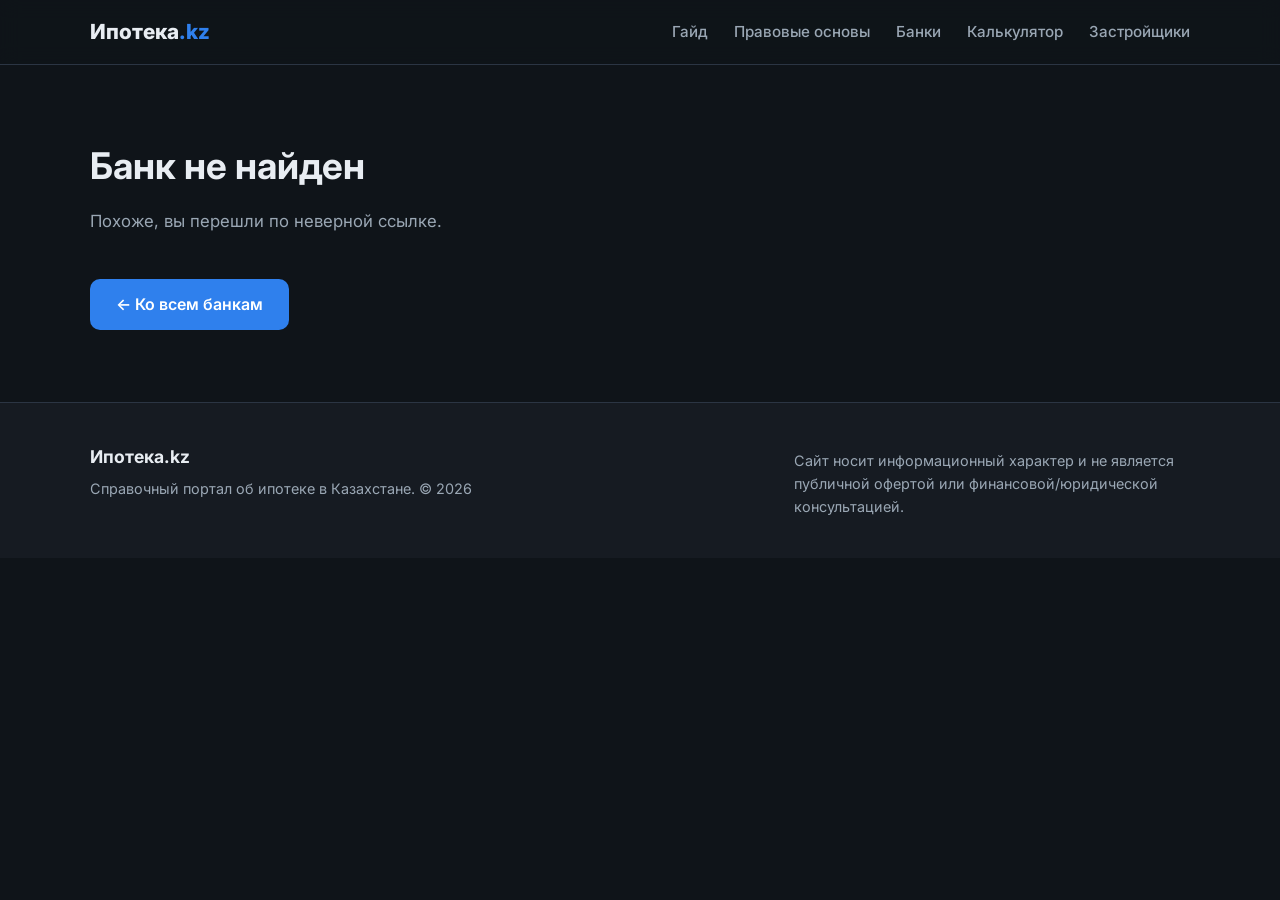
==== bank.html @ e5e79a62 "Страницы банков с программами и переключателем, страхование в калькуляторе, бейджи банков и диаграмм" ====
<!DOCTYPE html>
<html lang="ru">
<head>
  <meta charset="UTF-8" />
  <meta name="viewport" content="width=device-width, initial-scale=1.0" />
  <title>Ипотека банка — Ипотека.kz</title>
  <meta name="description" content="Ипотечные программы банка: условия, кому подходит, калькулятор аннуитетного платежа." />
  <link rel="preconnect" href="https://fonts.googleapis.com" />
  <link rel="preconnect" href="https://fonts.gstatic.com" crossorigin />
  <link href="https://fonts.googleapis.com/css2?family=Inter:wght@400;500;600;700;800&display=swap" rel="stylesheet" />
  <link rel="stylesheet" href="css/styles.css" />
</head>
<body>
  <header class="site-header">
    <div class="container header-inner">
      <a href="index.html" class="logo">Ипотека<span>.kz</span></a>
      <nav class="nav" id="nav">
        <a href="index.html#guide">Гайд</a>
        <a href="index.html#law">Правовые основы</a>
        <a href="index.html#banks">Банки</a>
        <a href="index.html#calculator">Калькулятор</a>
        <a href="index.html#developers">Застройщики</a>
      </nav>
      <button class="nav-toggle" id="navToggle" aria-label="Меню">☰</button>
    </div>
  </header>

  <main id="bankPage">
    <!-- Контент подставляется из bank.js -->
  </main>

  <footer class="site-footer">
    <div class="container footer-inner">
      <div>
        <strong>Ипотека.kz</strong>
        <p>Справочный портал об ипотеке в Казахстане. © 2026</p>
      </div>
      <p class="footer-note">Сайт носит информационный характер и не является публичной офертой или финансовой/юридической консультацией.</p>
    </div>
  </footer>

  <script src="js/data.js"></script>
  <script src="js/calculator.js"></script>
  <script src="js/bank.js"></script>
</body>
</html>
---- css/styles.css ----
:root {
  --bg: #0f1419;
  --bg-alt: #161b22;
  --surface: #1c232d;
  --surface-2: #232c38;
  --border: #2b3543;
  --text: #e8edf2;
  --muted: #9aa7b4;
  --primary: #2f80ed;
  --primary-dark: #1f6fd6;
  --accent: #00c389;
  --radius: 14px;
  --shadow: 0 8px 30px rgba(0, 0, 0, 0.35);
  --maxw: 1140px;
}

* { box-sizing: border-box; }

html { scroll-behavior: smooth; scroll-padding-top: 76px; }

body {
  margin: 0;
  font-family: "Inter", system-ui, -apple-system, Segoe UI, Roboto, sans-serif;
  background: var(--bg);
  color: var(--text);
  line-height: 1.6;
  -webkit-font-smoothing: antialiased;
}

.container { width: 100%; max-width: var(--maxw); margin: 0 auto; padding: 0 20px; }

a { color: var(--primary); text-decoration: none; }
a:hover { text-decoration: underline; }

/* HEADER */
.site-header {
  position: sticky; top: 0; z-index: 50;
  background: rgba(15, 20, 25, 0.85);
  backdrop-filter: blur(10px);
  border-bottom: 1px solid var(--border);
}
.header-inner { display: flex; align-items: center; justify-content: space-between; height: 64px; }
.logo { font-weight: 800; font-size: 1.3rem; color: var(--text); }
.logo span { color: var(--primary); }
.logo:hover { text-decoration: none; }
.nav { display: flex; gap: 26px; }
.nav a { color: var(--muted); font-weight: 500; font-size: 0.95rem; }
.nav a:hover { color: var(--text); text-decoration: none; }
.nav-toggle { display: none; background: none; border: none; color: var(--text); font-size: 1.5rem; cursor: pointer; }

/* HERO */
.hero {
  padding: 90px 0 80px;
  background:
    radial-gradient(900px 400px at 80% -10%, rgba(47, 128, 237, 0.18), transparent),
    radial-gradient(700px 400px at 0% 20%, rgba(0, 195, 137, 0.12), transparent);
}
.hero h1 { font-size: clamp(2rem, 5vw, 3.2rem); font-weight: 800; line-height: 1.1; margin: 0 0 20px; max-width: 14ch; }
.hero-sub { font-size: 1.15rem; color: var(--muted); max-width: 60ch; margin: 0 0 32px; }
.hero-cta { display: flex; gap: 14px; flex-wrap: wrap; }

.btn { display: inline-flex; align-items: center; padding: 13px 26px; border-radius: 10px; font-weight: 600; transition: 0.15s; }
.btn:hover { text-decoration: none; transform: translateY(-1px); }
.btn-primary { background: var(--primary); color: #fff; }
.btn-primary:hover { background: var(--primary-dark); }
.btn-ghost { background: transparent; border: 1px solid var(--border); color: var(--text); }
.btn-ghost:hover { border-color: var(--primary); }

/* SECTIONS */
.section { padding: 72px 0; }
.section-alt { background: var(--bg-alt); }
.section-head { max-width: 720px; margin: 0 0 44px; }
.eyebrow { display: inline-block; color: var(--accent); font-weight: 700; font-size: 0.8rem; letter-spacing: 0.08em; text-transform: uppercase; margin-bottom: 10px; }
.section-head h2 { font-size: clamp(1.6rem, 3.5vw, 2.3rem); margin: 0 0 12px; }
.section-head p { color: var(--muted); font-size: 1.05rem; margin: 0; }

.disclaimer { color: var(--muted); font-size: 0.85rem; margin-top: 28px; padding-left: 14px; border-left: 3px solid var(--border); }

/* STEPS */
.steps { display: grid; grid-template-columns: repeat(3, 1fr); gap: 18px; }
.step-card { background: var(--surface); border: 1px solid var(--border); border-radius: var(--radius); padding: 26px; }
.step-num { width: 38px; height: 38px; border-radius: 10px; background: linear-gradient(135deg, var(--primary), var(--accent)); color: #fff; display: flex; align-items: center; justify-content: center; font-weight: 700; margin-bottom: 16px; }
.step-card h3 { margin: 0 0 8px; font-size: 1.1rem; }
.step-card p { margin: 0; color: var(--muted); font-size: 0.95rem; }

/* LAW */
.law-grid { display: grid; grid-template-columns: repeat(3, 1fr); gap: 18px; }
.law-card { background: var(--surface); border: 1px solid var(--border); border-radius: var(--radius); padding: 24px; }
.law-tag { display: inline-block; background: var(--surface-2); color: var(--accent); font-size: 0.72rem; font-weight: 700; padding: 4px 10px; border-radius: 999px; text-transform: uppercase; letter-spacing: 0.05em; margin-bottom: 14px; }
.law-card h3 { margin: 0 0 10px; font-size: 1.05rem; line-height: 1.35; }
.law-card p { margin: 0; color: var(--muted); font-size: 0.92rem; }

/* BANKS */
.bank-grid { display: grid; grid-template-columns: repeat(4, 1fr); gap: 18px; }
.bank-card { background: var(--surface); border: 1px solid var(--border); border-radius: var(--radius); padding: 22px; display: flex; flex-direction: column; }
.bank-top { display: flex; align-items: center; gap: 12px; margin-bottom: 16px; }
.bank-top h3 { margin: 0; font-size: 1.08rem; }
.bank-avatar { flex-shrink: 0; width: 44px; height: 44px; border-radius: 12px; display: inline-flex; align-items: center; justify-content: center; font-weight: 800; font-size: 1rem; color: #fff; background: color-mix(in srgb, var(--accent) 85%, #000 15%); box-shadow: inset 0 0 0 1px color-mix(in srgb, var(--accent) 60%, transparent); letter-spacing: 0.02em; }
.bank-avatar-lg { width: 60px; height: 60px; border-radius: 16px; font-size: 1.35rem; }
.bank-specs { margin: 0 0 16px; display: grid; gap: 9px; }
.bank-specs > div { display: flex; justify-content: space-between; gap: 12px; font-size: 0.88rem; border-bottom: 1px dashed var(--border); padding-bottom: 8px; }
.bank-specs dt { color: var(--muted); margin: 0; }
.bank-specs dd { margin: 0; text-align: right; font-weight: 600; }
.bank-link { margin-top: auto; font-weight: 600; font-size: 0.9rem; }

/* CALCULATOR */
.calc { display: grid; grid-template-columns: 1fr 1fr; gap: 24px; align-items: start; }
.calc-form { background: var(--surface); border: 1px solid var(--border); border-radius: var(--radius); padding: 28px; display: grid; gap: 22px; }
.field label { display: block; font-weight: 600; margin-bottom: 10px; font-size: 0.95rem; }
.field input[type="number"] {
  width: 100%; padding: 12px 14px; background: var(--bg); border: 1px solid var(--border);
  border-radius: 10px; color: var(--text); font-size: 1rem; font-family: inherit;
}
.field input[type="number"]:focus { outline: none; border-color: var(--primary); }
.field input[type="range"] { width: 100%; accent-color: var(--primary); cursor: pointer; }
.field-hint { color: var(--muted); font-size: 0.85rem; margin-top: 6px; }

.calc-result { background: linear-gradient(160deg, var(--surface-2), var(--surface)); border: 1px solid var(--border); border-radius: var(--radius); padding: 28px; box-shadow: var(--shadow); }
.result-main { text-align: center; padding-bottom: 22px; border-bottom: 1px solid var(--border); margin-bottom: 22px; }
.result-label { display: block; color: var(--muted); font-size: 0.85rem; margin-bottom: 6px; }
.result-value { font-size: clamp(1.8rem, 4vw, 2.6rem); font-weight: 800; color: var(--accent); }
.result-grid { display: grid; grid-template-columns: repeat(3, 1fr); gap: 14px; }
.result-item { text-align: center; }
.result-num { font-weight: 700; font-size: 1.02rem; }
.calc-note { color: var(--muted); font-size: 0.8rem; margin: 20px 0 0; }

/* CALC: checkbox + insurance row */
.checkbox { display: flex; align-items: flex-start; gap: 10px; cursor: pointer; font-size: 0.92rem; color: var(--text); }
.checkbox input { width: 18px; height: 18px; margin-top: 2px; accent-color: var(--primary); cursor: pointer; flex-shrink: 0; }
.result-insurance { display: flex; justify-content: space-between; align-items: center; gap: 12px; margin-top: 18px; padding-top: 16px; border-top: 1px dashed var(--border); }
.result-insurance .result-label { margin: 0; }
.result-insurance .result-num { color: var(--accent); }

/* CALC: payment composition bar */
.calc-bar-wrap { margin-top: 20px; }
.calc-bar-wrap > .result-label { display: block; margin-bottom: 8px; }
.calc-bar { display: flex; height: 14px; border-radius: 7px; overflow: hidden; background: var(--bg); border: 1px solid var(--border); }
.calc-bar .seg { height: 100%; transition: width 0.3s ease; }
.seg-principal { background: var(--primary); }
.seg-interest { background: var(--accent); }
.seg-insurance { background: #f7941d; }
.calc-legend { display: flex; flex-wrap: wrap; gap: 8px 18px; margin-top: 10px; font-size: 0.82rem; color: var(--muted); }
.calc-legend span { display: inline-flex; align-items: center; gap: 7px; }
.dot { width: 11px; height: 11px; border-radius: 3px; display: inline-block; }
.dot-principal { background: var(--primary); }
.dot-interest { background: var(--accent); }
.dot-insurance { background: #f7941d; }

/* BANK CARD AS LINK */
.bank-card-link { text-decoration: none; color: inherit; transition: 0.15s; }
.bank-card-link:hover { text-decoration: none; transform: translateY(-3px); border-color: var(--primary); box-shadow: var(--shadow); }
.bank-about { color: var(--muted); font-size: 0.9rem; margin: 0 0 16px; }
.bank-more { margin-top: auto; font-weight: 600; font-size: 0.9rem; color: var(--primary); }

/* BANK PAGE HERO */
.bank-hero { padding: 48px 0 40px; border-bottom: 1px solid var(--border); background: radial-gradient(700px 300px at 85% -20%, color-mix(in srgb, var(--accent) 22%, transparent), transparent); }
.back-link { display: inline-block; color: var(--muted); font-size: 0.9rem; margin-bottom: 18px; }
.bank-hero-title { display: flex; align-items: center; gap: 16px; margin-bottom: 14px; }
.bank-hero h1 { font-size: clamp(1.8rem, 4vw, 2.6rem); margin: 0; }
.bank-hero-about { color: var(--muted); max-width: 70ch; font-size: 1.05rem; margin: 0 0 20px; }
.bank-hero-meta { display: flex; flex-wrap: wrap; gap: 10px 22px; font-size: 0.9rem; color: var(--muted); }
.bank-hero-meta a { font-weight: 600; }

/* PROGRAM SWITCHER */
.prog-tabs { display: flex; flex-wrap: wrap; gap: 10px; margin-bottom: 28px; }
.prog-tab { padding: 11px 20px; border-radius: 999px; border: 1px solid var(--border); background: var(--surface); color: var(--muted); font-weight: 600; font-size: 0.92rem; cursor: pointer; transition: 0.15s; font-family: inherit; }
.prog-tab:hover { color: var(--text); border-color: var(--primary); }
.prog-tab.active { background: var(--primary); color: #fff; border-color: var(--primary); }

.prog-info { background: var(--surface); border: 1px solid var(--border); border-radius: var(--radius); padding: 28px; }
.prog-head { display: flex; align-items: center; gap: 14px; margin-bottom: 12px; flex-wrap: wrap; }
.prog-head h3 { margin: 0; font-size: 1.4rem; }
.prog-badge { background: var(--surface-2); color: var(--accent); font-size: 0.72rem; font-weight: 700; padding: 5px 12px; border-radius: 999px; text-transform: uppercase; letter-spacing: 0.05em; }
.prog-summary { color: var(--muted); font-size: 1.02rem; margin: 0 0 22px; }
.prog-cols { display: grid; grid-template-columns: 1fr 1fr; gap: 28px; }
.prog-cols h4 { margin: 0 0 12px; font-size: 0.95rem; text-transform: uppercase; letter-spacing: 0.05em; color: var(--muted); }
.prog-suitable ul { margin: 0; padding-left: 0; list-style: none; display: grid; gap: 10px; }
.prog-suitable li { position: relative; padding-left: 26px; font-size: 0.95rem; }
.prog-suitable li::before { content: "✓"; position: absolute; left: 0; color: var(--accent); font-weight: 700; }

/* DEVELOPERS */
.dev-grid { display: grid; grid-template-columns: repeat(3, 1fr); gap: 18px; }
.dev-card { background: var(--surface); border: 1px solid var(--border); border-radius: var(--radius); padding: 26px; display: flex; flex-direction: column; }
.dev-head { display: flex; align-items: baseline; justify-content: space-between; gap: 10px; margin-bottom: 12px; }
.dev-head h3 { margin: 0; font-size: 1.25rem; }
.dev-since { color: var(--accent); font-size: 0.82rem; font-weight: 600; white-space: nowrap; }
.dev-cities { color: var(--muted); font-size: 0.88rem; margin: 0 0 12px; }
.dev-card p { color: var(--muted); font-size: 0.95rem; margin: 0 0 16px; }
.dev-link { margin-top: auto; font-weight: 600; }

/* FOOTER */
.site-footer { background: var(--bg-alt); border-top: 1px solid var(--border); padding: 40px 0; }
.footer-inner { display: flex; justify-content: space-between; gap: 24px; flex-wrap: wrap; }
.site-footer strong { font-size: 1.1rem; }
.site-footer p { color: var(--muted); font-size: 0.9rem; margin: 6px 0 0; }
.footer-note { max-width: 44ch; }

/* RESPONSIVE */
@media (max-width: 980px) {
  .steps, .law-grid, .bank-grid { grid-template-columns: repeat(2, 1fr); }
  .dev-grid { grid-template-columns: 1fr; }
  .calc { grid-template-columns: 1fr; }
  .prog-cols { grid-template-columns: 1fr; gap: 22px; }
}
@media (max-width: 720px) {
  .nav { position: absolute; top: 64px; left: 0; right: 0; flex-direction: column; gap: 0; background: var(--bg-alt); border-bottom: 1px solid var(--border); max-height: 0; overflow: hidden; transition: max-height 0.25s; }
  .nav.open { max-height: 320px; }
  .nav a { padding: 14px 20px; border-top: 1px solid var(--border); }
  .nav-toggle { display: block; }
  .steps, .law-grid, .bank-grid { grid-template-columns: 1fr; }
  .result-grid { grid-template-columns: 1fr; gap: 18px; }
}
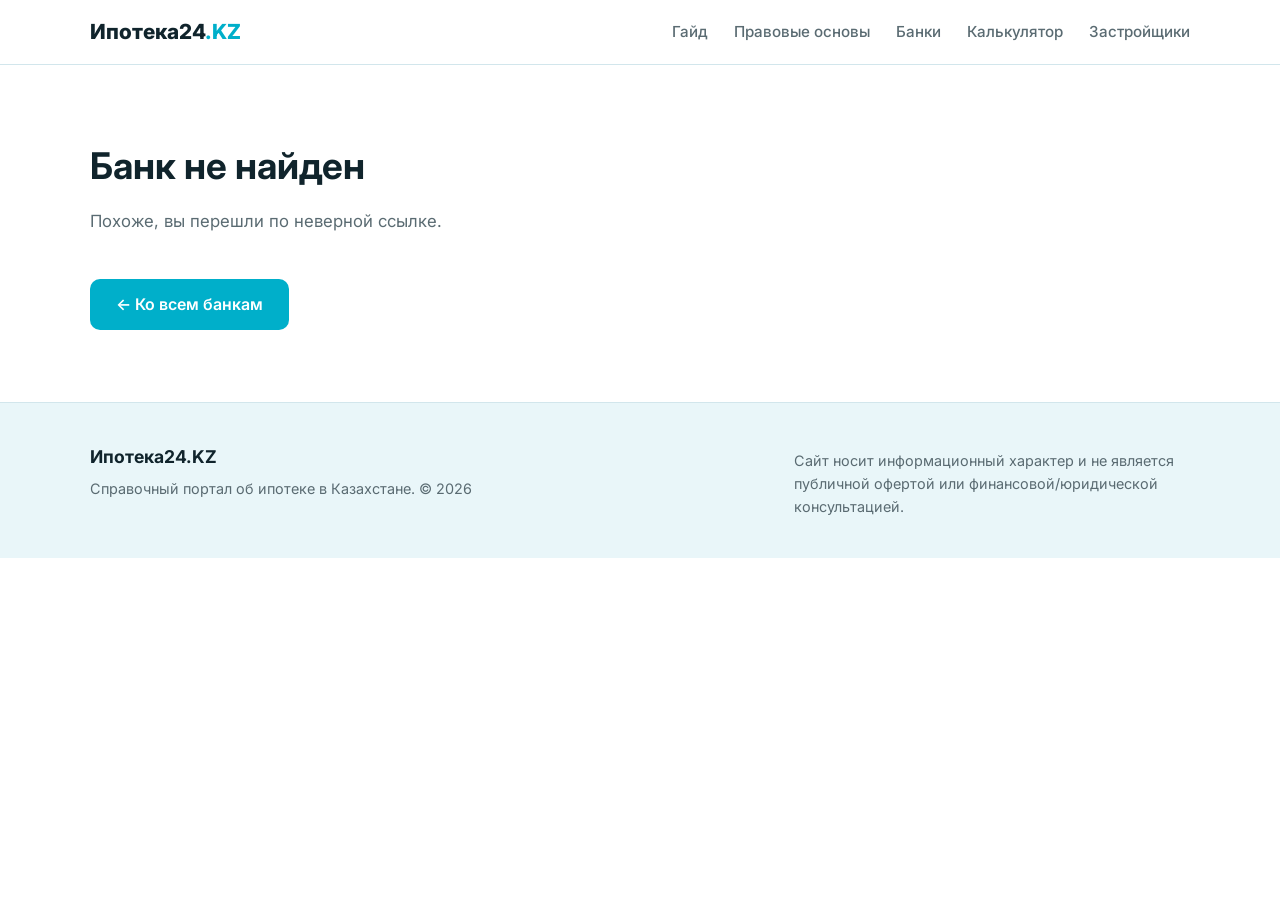
==== commit 257be278: "Логотип Отбасы банка (SVG-арка), переименование в шапке/подвале на Ипотека24.KZ" ====
--- a/bank.html
+++ b/bank.html
@@ -3,7 +3,7 @@
 <head>
   <meta charset="UTF-8" />
   <meta name="viewport" content="width=device-width, initial-scale=1.0" />
-  <title>Ипотека банка — Ипотека.kz</title>
+  <title>Ипотека банка — Ипотека24.KZ</title>
   <meta name="description" content="Ипотечные программы банка: условия, кому подходит, калькулятор аннуитетного платежа." />
   <link rel="preconnect" href="https://fonts.googleapis.com" />
   <link rel="preconnect" href="https://fonts.gstatic.com" crossorigin />
@@ -13,7 +13,7 @@
 <body>
   <header class="site-header">
     <div class="container header-inner">
-      <a href="index.html" class="logo">Ипотека<span>.kz</span></a>
+      <a href="index.html" class="logo">Ипотека24<span>.KZ</span></a>
       <nav class="nav" id="nav">
         <a href="index.html#guide">Гайд</a>
         <a href="index.html#law">Правовые основы</a>
@@ -32,7 +32,7 @@
   <footer class="site-footer">
     <div class="container footer-inner">
       <div>
-        <strong>Ипотека.kz</strong>
+        <strong>Ипотека24.KZ</strong>
         <p>Справочный портал об ипотеке в Казахстане. © 2026</p>
       </div>
       <p class="footer-note">Сайт носит информационный характер и не является публичной офертой или финансовой/юридической консультацией.</p>
--- a/css/styles.css
+++ b/css/styles.css
@@ -1,16 +1,18 @@
 :root {
-  --bg: #0f1419;
-  --bg-alt: #161b22;
-  --surface: #1c232d;
-  --surface-2: #232c38;
-  --border: #2b3543;
-  --text: #e8edf2;
-  --muted: #9aa7b4;
-  --primary: #2f80ed;
-  --primary-dark: #1f6fd6;
-  --accent: #00c389;
+  /* Светлая тема в цветах флага Казахстана: небесно-голубой + золотой */
+  --bg: #ffffff;
+  --bg-alt: #e9f6f9;
+  --surface: #ffffff;
+  --surface-2: #f1f9fb;
+  --border: #d2e6ec;
+  --text: #10242c;
+  --muted: #5a6b72;
+  --primary: #00afca;       /* голубой флага */
+  --primary-dark: #0092aa;
+  --accent: #fec50c;        /* золотой флага — для заливок */
+  --accent-ink: #957200;    /* читаемый золотой — для текста */
   --radius: 14px;
-  --shadow: 0 8px 30px rgba(0, 0, 0, 0.35);
+  --shadow: 0 10px 30px rgba(16, 60, 80, 0.1);
   --maxw: 1140px;
 }
 
@@ -35,7 +37,7 @@
 /* HEADER */
 .site-header {
   position: sticky; top: 0; z-index: 50;
-  background: rgba(15, 20, 25, 0.85);
+  background: rgba(255, 255, 255, 0.88);
   backdrop-filter: blur(10px);
   border-bottom: 1px solid var(--border);
 }
@@ -52,11 +54,12 @@
 .hero {
   padding: 90px 0 80px;
   background:
-    radial-gradient(900px 400px at 80% -10%, rgba(47, 128, 237, 0.18), transparent),
-    radial-gradient(700px 400px at 0% 20%, rgba(0, 195, 137, 0.12), transparent);
+    radial-gradient(900px 420px at 82% -10%, rgba(0, 175, 202, 0.18), transparent),
+    radial-gradient(760px 420px at 0% 25%, rgba(254, 197, 12, 0.16), transparent);
 }
 .hero h1 { font-size: clamp(2rem, 5vw, 3.2rem); font-weight: 800; line-height: 1.1; margin: 0 0 20px; max-width: 14ch; }
-.hero-sub { font-size: 1.15rem; color: var(--muted); max-width: 60ch; margin: 0 0 32px; }
+.hero-sub { font-size: 1.15rem; color: var(--muted); max-width: 62ch; margin: 0 0 18px; }
+.hero-aud { font-size: 0.9rem; font-weight: 600; color: var(--accent-ink); letter-spacing: 0.01em; margin: 0 0 32px; }
 .hero-cta { display: flex; gap: 14px; flex-wrap: wrap; }
 
 .btn { display: inline-flex; align-items: center; padding: 13px 26px; border-radius: 10px; font-weight: 600; transition: 0.15s; }
@@ -70,7 +73,7 @@
 .section { padding: 72px 0; }
 .section-alt { background: var(--bg-alt); }
 .section-head { max-width: 720px; margin: 0 0 44px; }
-.eyebrow { display: inline-block; color: var(--accent); font-weight: 700; font-size: 0.8rem; letter-spacing: 0.08em; text-transform: uppercase; margin-bottom: 10px; }
+.eyebrow { display: inline-block; color: var(--accent-ink); font-weight: 700; font-size: 0.8rem; letter-spacing: 0.08em; text-transform: uppercase; margin-bottom: 10px; }
 .section-head h2 { font-size: clamp(1.6rem, 3.5vw, 2.3rem); margin: 0 0 12px; }
 .section-head p { color: var(--muted); font-size: 1.05rem; margin: 0; }
 
@@ -86,7 +89,7 @@
 /* LAW */
 .law-grid { display: grid; grid-template-columns: repeat(3, 1fr); gap: 18px; }
 .law-card { background: var(--surface); border: 1px solid var(--border); border-radius: var(--radius); padding: 24px; }
-.law-tag { display: inline-block; background: var(--surface-2); color: var(--accent); font-size: 0.72rem; font-weight: 700; padding: 4px 10px; border-radius: 999px; text-transform: uppercase; letter-spacing: 0.05em; margin-bottom: 14px; }
+.law-tag { display: inline-block; background: var(--surface-2); color: var(--accent-ink); font-size: 0.72rem; font-weight: 700; padding: 4px 10px; border-radius: 999px; text-transform: uppercase; letter-spacing: 0.05em; margin-bottom: 14px; }
 .law-card h3 { margin: 0 0 10px; font-size: 1.05rem; line-height: 1.35; }
 .law-card p { margin: 0; color: var(--muted); font-size: 0.92rem; }
 
@@ -95,8 +98,11 @@
 .bank-card { background: var(--surface); border: 1px solid var(--border); border-radius: var(--radius); padding: 22px; display: flex; flex-direction: column; }
 .bank-top { display: flex; align-items: center; gap: 12px; margin-bottom: 16px; }
 .bank-top h3 { margin: 0; font-size: 1.08rem; }
-.bank-avatar { flex-shrink: 0; width: 44px; height: 44px; border-radius: 12px; display: inline-flex; align-items: center; justify-content: center; font-weight: 800; font-size: 1rem; color: #fff; background: color-mix(in srgb, var(--accent) 85%, #000 15%); box-shadow: inset 0 0 0 1px color-mix(in srgb, var(--accent) 60%, transparent); letter-spacing: 0.02em; }
-.bank-avatar-lg { width: 60px; height: 60px; border-radius: 16px; font-size: 1.35rem; }
+.bank-avatar { flex-shrink: 0; width: 48px; height: 48px; border-radius: 12px; display: inline-flex; align-items: center; justify-content: center; background: #fff; box-shadow: inset 0 0 0 1px var(--border); overflow: hidden; }
+.bank-avatar img { width: 100%; height: 100%; object-fit: contain; padding: 7px; }
+.bank-avatar.no-logo { background: color-mix(in srgb, var(--accent) 85%, #000 15%); color: #fff; font-weight: 800; font-size: 1rem; box-shadow: inset 0 0 0 1px color-mix(in srgb, var(--accent) 60%, transparent); letter-spacing: 0.02em; }
+.bank-avatar-lg { width: 64px; height: 64px; border-radius: 16px; }
+.bank-avatar-lg.no-logo { font-size: 1.35rem; }
 .bank-specs { margin: 0 0 16px; display: grid; gap: 9px; }
 .bank-specs > div { display: flex; justify-content: space-between; gap: 12px; font-size: 0.88rem; border-bottom: 1px dashed var(--border); padding-bottom: 8px; }
 .bank-specs dt { color: var(--muted); margin: 0; }
@@ -118,7 +124,7 @@
 .calc-result { background: linear-gradient(160deg, var(--surface-2), var(--surface)); border: 1px solid var(--border); border-radius: var(--radius); padding: 28px; box-shadow: var(--shadow); }
 .result-main { text-align: center; padding-bottom: 22px; border-bottom: 1px solid var(--border); margin-bottom: 22px; }
 .result-label { display: block; color: var(--muted); font-size: 0.85rem; margin-bottom: 6px; }
-.result-value { font-size: clamp(1.8rem, 4vw, 2.6rem); font-weight: 800; color: var(--accent); }
+.result-value { font-size: clamp(1.8rem, 4vw, 2.6rem); font-weight: 800; color: var(--accent-ink); }
 .result-grid { display: grid; grid-template-columns: repeat(3, 1fr); gap: 14px; }
 .result-item { text-align: center; }
 .result-num { font-weight: 700; font-size: 1.02rem; }
@@ -129,7 +135,7 @@
 .checkbox input { width: 18px; height: 18px; margin-top: 2px; accent-color: var(--primary); cursor: pointer; flex-shrink: 0; }
 .result-insurance { display: flex; justify-content: space-between; align-items: center; gap: 12px; margin-top: 18px; padding-top: 16px; border-top: 1px dashed var(--border); }
 .result-insurance .result-label { margin: 0; }
-.result-insurance .result-num { color: var(--accent); }
+.result-insurance .result-num { color: var(--accent-ink); }
 
 /* CALC: payment composition bar */
 .calc-bar-wrap { margin-top: 20px; }
@@ -138,13 +144,13 @@
 .calc-bar .seg { height: 100%; transition: width 0.3s ease; }
 .seg-principal { background: var(--primary); }
 .seg-interest { background: var(--accent); }
-.seg-insurance { background: #f7941d; }
+.seg-insurance { background: #6c5ce7; }
 .calc-legend { display: flex; flex-wrap: wrap; gap: 8px 18px; margin-top: 10px; font-size: 0.82rem; color: var(--muted); }
 .calc-legend span { display: inline-flex; align-items: center; gap: 7px; }
 .dot { width: 11px; height: 11px; border-radius: 3px; display: inline-block; }
 .dot-principal { background: var(--primary); }
 .dot-interest { background: var(--accent); }
-.dot-insurance { background: #f7941d; }
+.dot-insurance { background: #6c5ce7; }
 
 /* BANK CARD AS LINK */
 .bank-card-link { text-decoration: none; color: inherit; transition: 0.15s; }
@@ -170,20 +176,20 @@
 .prog-info { background: var(--surface); border: 1px solid var(--border); border-radius: var(--radius); padding: 28px; }
 .prog-head { display: flex; align-items: center; gap: 14px; margin-bottom: 12px; flex-wrap: wrap; }
 .prog-head h3 { margin: 0; font-size: 1.4rem; }
-.prog-badge { background: var(--surface-2); color: var(--accent); font-size: 0.72rem; font-weight: 700; padding: 5px 12px; border-radius: 999px; text-transform: uppercase; letter-spacing: 0.05em; }
+.prog-badge { background: var(--surface-2); color: var(--accent-ink); font-size: 0.72rem; font-weight: 700; padding: 5px 12px; border-radius: 999px; text-transform: uppercase; letter-spacing: 0.05em; }
 .prog-summary { color: var(--muted); font-size: 1.02rem; margin: 0 0 22px; }
 .prog-cols { display: grid; grid-template-columns: 1fr 1fr; gap: 28px; }
 .prog-cols h4 { margin: 0 0 12px; font-size: 0.95rem; text-transform: uppercase; letter-spacing: 0.05em; color: var(--muted); }
 .prog-suitable ul { margin: 0; padding-left: 0; list-style: none; display: grid; gap: 10px; }
 .prog-suitable li { position: relative; padding-left: 26px; font-size: 0.95rem; }
-.prog-suitable li::before { content: "✓"; position: absolute; left: 0; color: var(--accent); font-weight: 700; }
+.prog-suitable li::before { content: "✓"; position: absolute; left: 0; color: var(--accent-ink); font-weight: 700; }
 
 /* DEVELOPERS */
 .dev-grid { display: grid; grid-template-columns: repeat(3, 1fr); gap: 18px; }
 .dev-card { background: var(--surface); border: 1px solid var(--border); border-radius: var(--radius); padding: 26px; display: flex; flex-direction: column; }
 .dev-head { display: flex; align-items: baseline; justify-content: space-between; gap: 10px; margin-bottom: 12px; }
 .dev-head h3 { margin: 0; font-size: 1.25rem; }
-.dev-since { color: var(--accent); font-size: 0.82rem; font-weight: 600; white-space: nowrap; }
+.dev-since { color: var(--accent-ink); font-size: 0.82rem; font-weight: 600; white-space: nowrap; }
 .dev-cities { color: var(--muted); font-size: 0.88rem; margin: 0 0 12px; }
 .dev-card p { color: var(--muted); font-size: 0.95rem; margin: 0 0 16px; }
 .dev-link { margin-top: auto; font-weight: 600; }
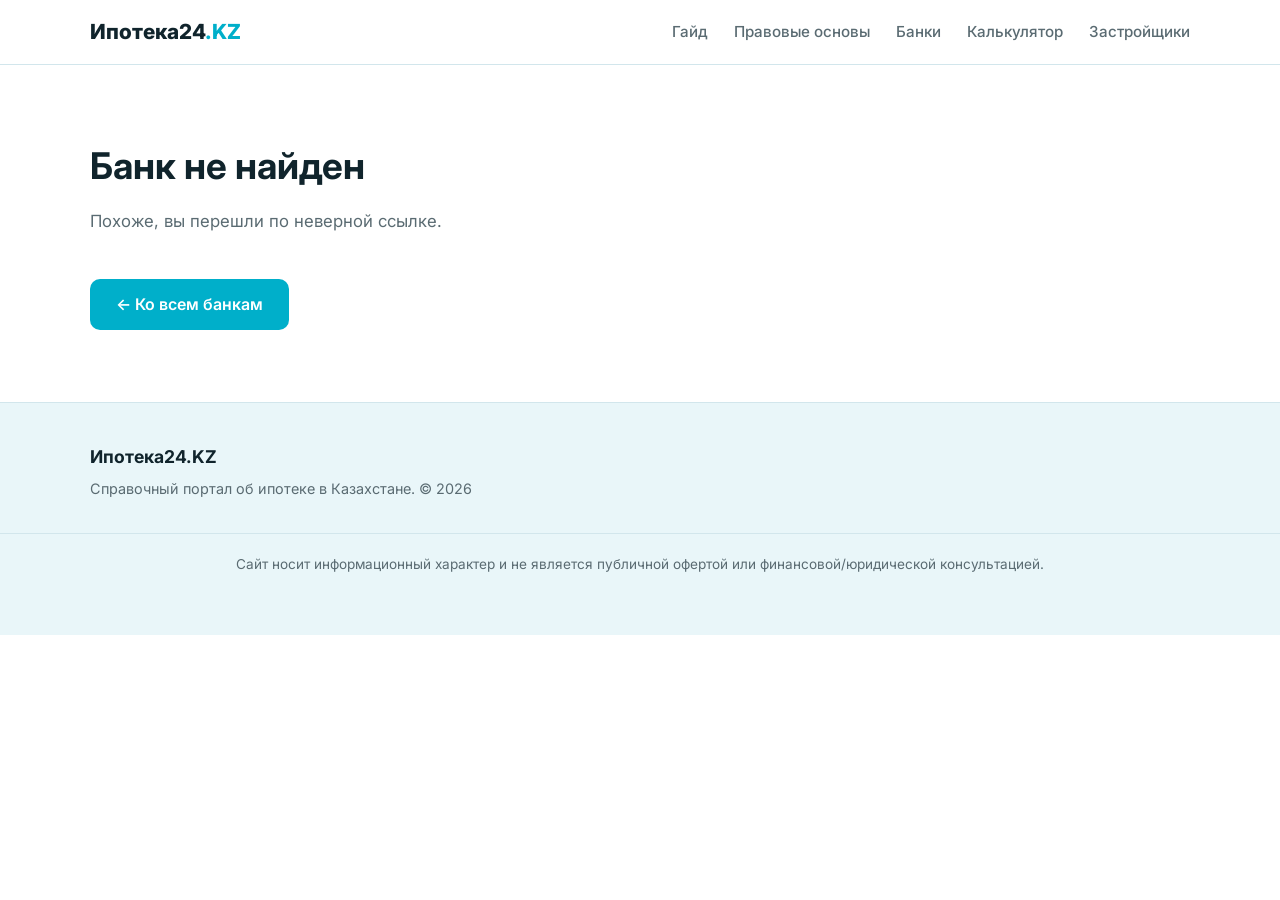
==== commit 25368841: "Дисклеймер вынесен в отдельную полосу внизу на всю ширину; замена Highvill на Элитстрой (активный за" ====
--- a/bank.html
+++ b/bank.html
@@ -35,7 +35,9 @@
         <strong>Ипотека24.KZ</strong>
         <p>Справочный портал об ипотеке в Казахстане. © 2026</p>
       </div>
-      <p class="footer-note">Сайт носит информационный характер и не является публичной офертой или финансовой/юридической консультацией.</p>
+    </div>
+    <div class="footer-disclaimer">
+      <p>Сайт носит информационный характер и не является публичной офертой или финансовой/юридической консультацией.</p>
     </div>
   </footer>
 
--- a/css/styles.css
+++ b/css/styles.css
@@ -57,8 +57,13 @@
     radial-gradient(900px 420px at 82% -10%, rgba(0, 175, 202, 0.18), transparent),
     radial-gradient(760px 420px at 0% 25%, rgba(254, 197, 12, 0.16), transparent);
 }
-.hero h1 { font-size: clamp(2rem, 5vw, 3.2rem); font-weight: 800; line-height: 1.1; margin: 0 0 20px; max-width: 14ch; }
-.hero-sub { font-size: 1.15rem; color: var(--muted); max-width: 62ch; margin: 0 0 18px; }
+.hero h1 { font-size: clamp(2rem, 5vw, 3.2rem); font-weight: 800; line-height: 1.1; margin: 0 0 20px; max-width: 20ch; }
+.hero-sub { font-size: 1.15rem; color: var(--muted); margin: 0 0 18px; }
+/* На десктопе тянем заголовок и подзаголовок на всю ширину контейнера */
+@media (min-width: 721px) {
+  .hero h1 { max-width: none; }
+  .hero-sub { font-size: 1.2rem; }
+}
 .hero-aud { font-size: 0.9rem; font-weight: 600; color: var(--accent-ink); letter-spacing: 0.01em; margin: 0 0 32px; }
 .hero-cta { display: flex; gap: 14px; flex-wrap: wrap; }
 
@@ -187,32 +192,70 @@
 /* DEVELOPERS */
 .dev-grid { display: grid; grid-template-columns: repeat(3, 1fr); gap: 18px; }
 .dev-card { background: var(--surface); border: 1px solid var(--border); border-radius: var(--radius); padding: 26px; display: flex; flex-direction: column; }
-.dev-head { display: flex; align-items: baseline; justify-content: space-between; gap: 10px; margin-bottom: 12px; }
-.dev-head h3 { margin: 0; font-size: 1.25rem; }
+.dev-head { display: flex; align-items: center; gap: 14px; margin-bottom: 12px; }
+.dev-title { display: flex; flex-direction: column; gap: 2px; }
+.dev-head h3 { margin: 0; font-size: 1.2rem; }
 .dev-since { color: var(--accent-ink); font-size: 0.82rem; font-weight: 600; white-space: nowrap; }
 .dev-cities { color: var(--muted); font-size: 0.88rem; margin: 0 0 12px; }
 .dev-card p { color: var(--muted); font-size: 0.95rem; margin: 0 0 16px; }
 .dev-link { margin-top: auto; font-weight: 600; }
+
+/* GUIDE TEASER (главная) */
+.guide-teaser { display: flex; flex-wrap: wrap; gap: 12px; margin-bottom: 28px; }
+.guide-chip { display: inline-flex; align-items: center; gap: 10px; background: var(--surface); border: 1px solid var(--border); border-radius: 999px; padding: 9px 18px 9px 9px; font-weight: 600; font-size: 0.95rem; }
+.guide-chip i { width: 26px; height: 26px; border-radius: 50%; background: linear-gradient(135deg, var(--primary), var(--accent)); color: #fff; display: inline-flex; align-items: center; justify-content: center; font-style: normal; font-size: 0.85rem; font-weight: 700; }
+
+/* PAGE HERO (подстраницы) */
+.page-hero { padding: 48px 0 40px; background:
+    radial-gradient(800px 360px at 85% -20%, rgba(0, 175, 202, 0.16), transparent),
+    radial-gradient(640px 360px at 0% 30%, rgba(254, 197, 12, 0.14), transparent); }
+.page-hero h1 { font-size: clamp(1.8rem, 4vw, 2.7rem); font-weight: 800; line-height: 1.12; margin: 14px 0 14px; }
+.page-hero-sub { color: var(--muted); font-size: 1.1rem; max-width: 70ch; margin: 0; }
+.back-link { font-weight: 600; font-size: 0.92rem; color: var(--muted); }
+.back-link:hover { color: var(--primary); text-decoration: none; }
+
+/* LEGAL — практические памятки */
+.legal-grid { display: grid; grid-template-columns: repeat(2, 1fr); gap: 18px; }
+.legal-card { background: var(--surface); border: 1px solid var(--border); border-radius: var(--radius); padding: 26px; }
+.legal-card-head { display: flex; align-items: center; gap: 12px; margin-bottom: 14px; }
+.legal-card-head h3 { margin: 0; font-size: 1.15rem; }
+.legal-icon { font-size: 1.5rem; line-height: 1; }
+.legal-list { margin: 0; padding: 0; list-style: none; display: grid; gap: 10px; }
+.legal-list li { position: relative; padding-left: 26px; color: var(--muted); font-size: 0.95rem; }
+.legal-list li::before { content: "✓"; position: absolute; left: 0; top: 0; color: var(--primary); font-weight: 800; }
+.law-link { display: inline-block; margin-top: 14px; font-weight: 600; font-size: 0.9rem; }
+
+/* CTA BAND */
+.cta-band { display: flex; align-items: center; justify-content: space-between; gap: 24px; flex-wrap: wrap;
+  background: linear-gradient(160deg, var(--surface-2), var(--surface)); border: 1px solid var(--border);
+  border-radius: var(--radius); padding: 30px 32px; box-shadow: var(--shadow); }
+.cta-band .eyebrow { margin-bottom: 8px; }
+.cta-band h2 { margin: 0 0 8px; font-size: clamp(1.4rem, 3vw, 1.9rem); }
+.cta-band p { margin: 0; color: var(--muted); max-width: 60ch; }
+.cta-band-inline { margin-top: 36px; }
+.cta-actions { display: flex; gap: 12px; flex-wrap: wrap; }
 
 /* FOOTER */
 .site-footer { background: var(--bg-alt); border-top: 1px solid var(--border); padding: 40px 0; }
 .footer-inner { display: flex; justify-content: space-between; gap: 24px; flex-wrap: wrap; }
 .site-footer strong { font-size: 1.1rem; }
 .site-footer p { color: var(--muted); font-size: 0.9rem; margin: 6px 0 0; }
-.footer-note { max-width: 44ch; }
+.footer-disclaimer { width: 100%; border-top: 1px solid var(--border); margin-top: 32px; padding: 20px; }
+.footer-disclaimer p { margin: 0; width: 100%; color: var(--muted); font-size: 0.85rem; text-align: center; }
 
 /* RESPONSIVE */
 @media (max-width: 980px) {
   .steps, .law-grid, .bank-grid { grid-template-columns: repeat(2, 1fr); }
-  .dev-grid { grid-template-columns: 1fr; }
+  .dev-grid, .legal-grid { grid-template-columns: 1fr; }
   .calc { grid-template-columns: 1fr; }
   .prog-cols { grid-template-columns: 1fr; gap: 22px; }
 }
 @media (max-width: 720px) {
   .nav { position: absolute; top: 64px; left: 0; right: 0; flex-direction: column; gap: 0; background: var(--bg-alt); border-bottom: 1px solid var(--border); max-height: 0; overflow: hidden; transition: max-height 0.25s; }
-  .nav.open { max-height: 320px; }
+  .nav.open { max-height: 340px; }
   .nav a { padding: 14px 20px; border-top: 1px solid var(--border); }
   .nav-toggle { display: block; }
   .steps, .law-grid, .bank-grid { grid-template-columns: 1fr; }
   .result-grid { grid-template-columns: 1fr; gap: 18px; }
-}
+  .cta-band { flex-direction: column; align-items: flex-start; }
+}
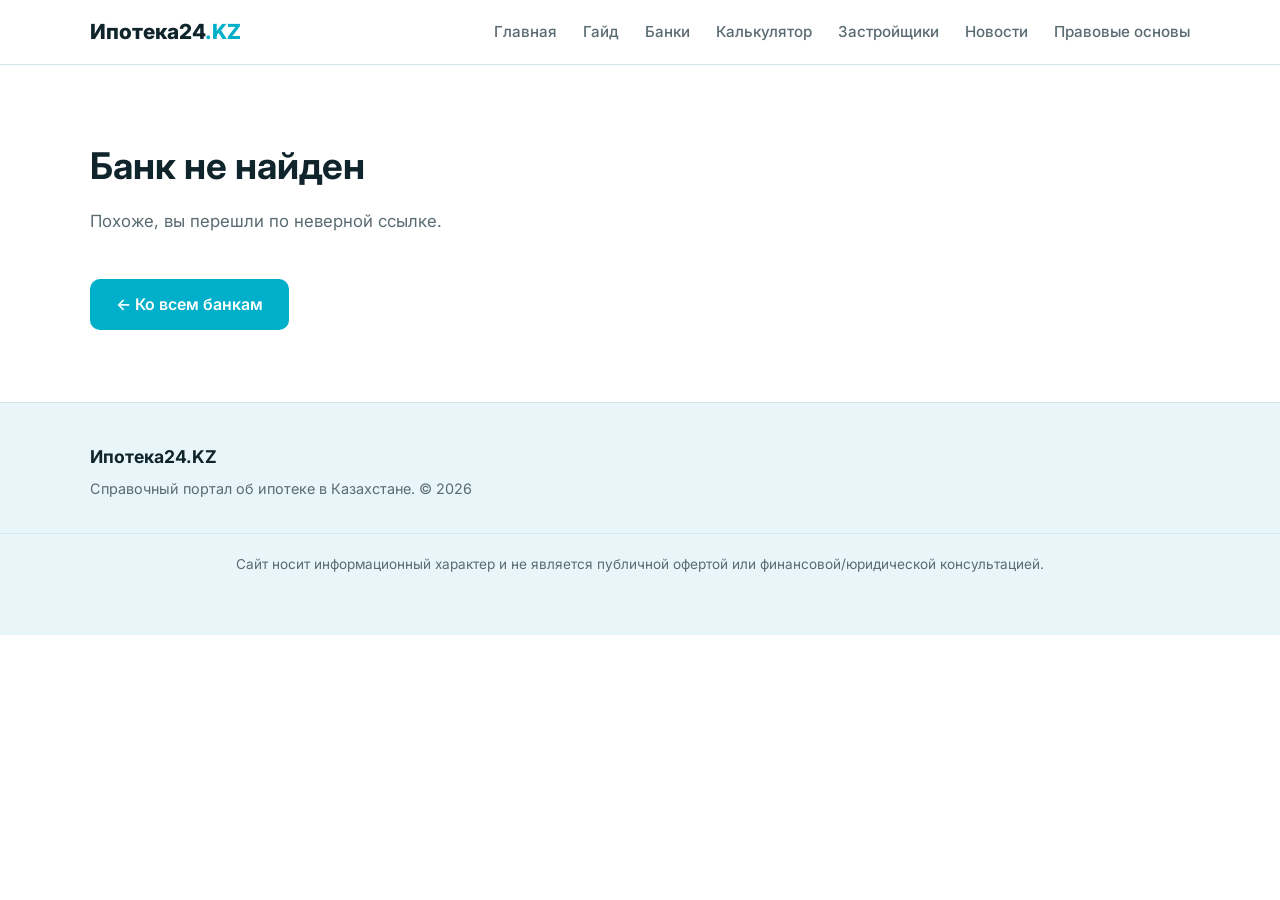
==== commit 7957e343: "Раздел новостей (страница + тизер на главной, 10 новостей со ссылками); ссылки Главная/Новости в мен" ====
--- a/bank.html
+++ b/bank.html
@@ -15,11 +15,13 @@
     <div class="container header-inner">
       <a href="index.html" class="logo">Ипотека24<span>.KZ</span></a>
       <nav class="nav" id="nav">
-        <a href="index.html#guide">Гайд</a>
-        <a href="index.html#law">Правовые основы</a>
+        <a href="index.html">Главная</a>
+        <a href="guide.html">Гайд</a>
         <a href="index.html#banks">Банки</a>
         <a href="index.html#calculator">Калькулятор</a>
         <a href="index.html#developers">Застройщики</a>
+        <a href="news.html">Новости</a>
+        <a href="legal.html">Правовые основы</a>
       </nav>
       <button class="nav-toggle" id="navToggle" aria-label="Меню">☰</button>
     </div>
--- a/css/styles.css
+++ b/css/styles.css
@@ -195,7 +195,7 @@
 .dev-head { display: flex; align-items: center; gap: 14px; margin-bottom: 12px; }
 .dev-title { display: flex; flex-direction: column; gap: 2px; }
 .dev-head h3 { margin: 0; font-size: 1.2rem; }
-.dev-since { color: var(--accent-ink); font-size: 0.82rem; font-weight: 600; white-space: nowrap; }
+.dev-since { color: var(--accent-ink); font-size: 0.82rem; font-weight: 600; }
 .dev-cities { color: var(--muted); font-size: 0.88rem; margin: 0 0 12px; }
 .dev-card p { color: var(--muted); font-size: 0.95rem; margin: 0 0 16px; }
 .dev-link { margin-top: auto; font-weight: 600; }
@@ -225,6 +225,20 @@
 .legal-list li::before { content: "✓"; position: absolute; left: 0; top: 0; color: var(--primary); font-weight: 800; }
 .law-link { display: inline-block; margin-top: 14px; font-weight: 600; font-size: 0.9rem; }
 
+/* NEWS */
+.section-head-row { display: flex; align-items: flex-end; justify-content: space-between; gap: 20px; max-width: none; }
+.section-head-row .btn { white-space: nowrap; }
+.news-grid { display: grid; grid-template-columns: repeat(2, 1fr); gap: 16px; }
+.news-grid-teaser { grid-template-columns: repeat(3, 1fr); }
+.news-card { display: flex; flex-direction: column; background: var(--surface); border: 1px solid var(--border); border-radius: var(--radius); padding: 22px; transition: 0.15s; }
+.news-card:hover { text-decoration: none; transform: translateY(-2px); border-color: var(--primary); box-shadow: var(--shadow); }
+.news-meta { display: flex; align-items: center; gap: 10px; margin-bottom: 12px; font-size: 0.78rem; }
+.news-source { background: var(--surface-2); color: var(--primary-dark); font-weight: 700; padding: 3px 10px; border-radius: 999px; }
+.news-date { color: var(--muted); }
+.news-card h3 { margin: 0 0 8px; font-size: 1.08rem; line-height: 1.3; color: var(--text); }
+.news-card p { margin: 0 0 14px; color: var(--muted); font-size: 0.92rem; }
+.news-more { margin-top: auto; color: var(--primary); font-weight: 600; font-size: 0.88rem; }
+
 /* CTA BAND */
 .cta-band { display: flex; align-items: center; justify-content: space-between; gap: 24px; flex-wrap: wrap;
   background: linear-gradient(160deg, var(--surface-2), var(--surface)); border: 1px solid var(--border);
@@ -246,16 +260,19 @@
 /* RESPONSIVE */
 @media (max-width: 980px) {
   .steps, .law-grid, .bank-grid { grid-template-columns: repeat(2, 1fr); }
-  .dev-grid, .legal-grid { grid-template-columns: 1fr; }
+  .dev-grid, .legal-grid, .news-grid-teaser { grid-template-columns: 1fr; }
   .calc { grid-template-columns: 1fr; }
   .prog-cols { grid-template-columns: 1fr; gap: 22px; }
 }
+@media (max-width: 860px) {
+  .nav { display: flex; gap: 18px; font-size: 0.9rem; }
+}
 @media (max-width: 720px) {
-  .nav { position: absolute; top: 64px; left: 0; right: 0; flex-direction: column; gap: 0; background: var(--bg-alt); border-bottom: 1px solid var(--border); max-height: 0; overflow: hidden; transition: max-height 0.25s; }
-  .nav.open { max-height: 340px; }
-  .nav a { padding: 14px 20px; border-top: 1px solid var(--border); }
+  .nav { position: absolute; top: 64px; left: 0; right: 0; flex-direction: column; gap: 0; background: var(--bg-alt); border-bottom: 1px solid var(--border); max-height: 0; overflow: hidden; transition: max-height 0.3s; }
+  .nav.open { max-height: 460px; }
+  .nav a { padding: 13px 20px; border-top: 1px solid var(--border); }
   .nav-toggle { display: block; }
-  .steps, .law-grid, .bank-grid { grid-template-columns: 1fr; }
+  .steps, .law-grid, .bank-grid, .news-grid { grid-template-columns: 1fr; }
   .result-grid { grid-template-columns: 1fr; gap: 18px; }
-  .cta-band { flex-direction: column; align-items: flex-start; }
-}
+  .cta-band, .section-head-row { flex-direction: column; align-items: flex-start; }
+}
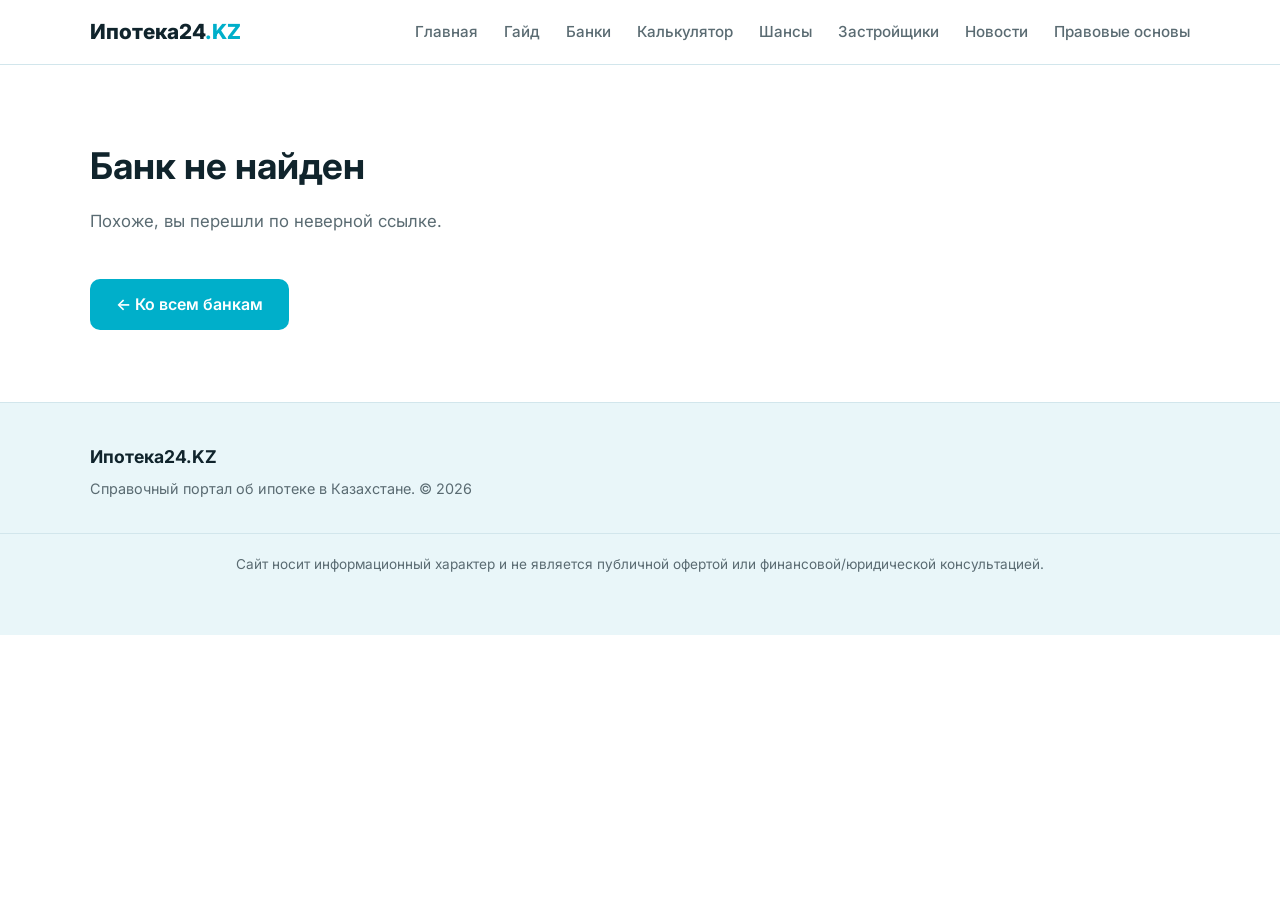
==== commit 2b84b6e6: "Внедрены улучшения по аудиту: экспресс-оценка шансов одобрения (LTV/КДН/доход), JTBD-заголовки, чест" ====
--- a/bank.html
+++ b/bank.html
@@ -19,6 +19,7 @@
         <a href="guide.html">Гайд</a>
         <a href="index.html#banks">Банки</a>
         <a href="index.html#calculator">Калькулятор</a>
+        <a href="index.html#prequal">Шансы</a>
         <a href="index.html#developers">Застройщики</a>
         <a href="news.html">Новости</a>
         <a href="legal.html">Правовые основы</a>
--- a/css/styles.css
+++ b/css/styles.css
@@ -225,6 +225,35 @@
 .legal-list li::before { content: "✓"; position: absolute; left: 0; top: 0; color: var(--primary); font-weight: 800; }
 .law-link { display: inline-block; margin-top: 14px; font-weight: 600; font-size: 0.9rem; }
 
+/* PRE-QUALIFICATION */
+.prequal { display: grid; grid-template-columns: 1fr 1fr; gap: 24px; align-items: start; }
+.prequal-form { background: var(--surface); border: 1px solid var(--border); border-radius: var(--radius); padding: 28px; display: grid; gap: 18px; }
+.prequal-form .field label { display: block; font-weight: 600; margin-bottom: 10px; font-size: 0.95rem; }
+.prequal-form input[type="number"] { width: 100%; padding: 12px 14px; background: var(--bg); border: 1px solid var(--border); border-radius: 10px; color: var(--text); font-size: 1rem; font-family: inherit; }
+.prequal-form input[type="number"]:focus { outline: none; border-color: var(--primary); }
+.prequal-form input[type="range"] { width: 100%; accent-color: var(--primary); cursor: pointer; }
+.prequal-result { background: linear-gradient(160deg, var(--surface-2), var(--surface)); border: 1px solid var(--border); border-radius: var(--radius); padding: 26px; box-shadow: var(--shadow); }
+.pq-empty { color: var(--muted); margin: 0; }
+.pq-verdict { text-align: center; padding: 16px; border-radius: 12px; margin-bottom: 20px; }
+.pq-verdict-label { display: block; font-size: 0.8rem; opacity: 0.85; margin-bottom: 4px; }
+.pq-verdict-value { font-size: 1.7rem; font-weight: 800; }
+.pq-high { background: #e6f7ee; color: #0a8f3c; }
+.pq-mid { background: #fff5e0; color: #9a6a00; }
+.pq-low { background: #fdeaea; color: #c0271f; }
+.pq-metrics { display: grid; grid-template-columns: repeat(2, 1fr); gap: 12px; margin-bottom: 18px; }
+.pq-metrics > div { background: var(--surface); border: 1px solid var(--border); border-radius: 10px; padding: 12px 14px; }
+.pq-m-label { display: block; color: var(--muted); font-size: 0.78rem; margin-bottom: 4px; }
+.pq-m-val { font-weight: 700; font-size: 1.02rem; }
+.pq-checks { list-style: none; margin: 0 0 18px; padding: 0; display: grid; gap: 10px; }
+.pq-checks li { position: relative; padding-left: 26px; font-size: 0.92rem; color: var(--text); }
+.pq-checks li::before { position: absolute; left: 0; top: 0; font-weight: 800; }
+.pq-checks .pq-ok::before { content: "✓"; color: #0a8f3c; }
+.pq-checks .pq-warn::before { content: "!"; color: #c0271f; }
+.pq-programs { background: var(--surface); border: 1px solid var(--border); border-radius: 10px; padding: 14px 16px; margin-bottom: 14px; }
+.pq-programs-title { font-weight: 700; font-size: 0.9rem; }
+.pq-programs ul { margin: 8px 0 0; padding-left: 18px; color: var(--muted); font-size: 0.9rem; display: grid; gap: 5px; }
+.pq-note { color: var(--muted); font-size: 0.8rem; margin: 0; }
+
 /* NEWS */
 .section-head-row { display: flex; align-items: flex-end; justify-content: space-between; gap: 20px; max-width: none; }
 .section-head-row .btn { white-space: nowrap; }
@@ -249,6 +278,24 @@
 .cta-band-inline { margin-top: 36px; }
 .cta-actions { display: flex; gap: 12px; flex-wrap: wrap; }
 
+/* FEEDBACK */
+.feedback-wrap { max-width: 720px; margin: 0 auto; }
+.feedback-wrap .section-head { text-align: center; margin-left: auto; margin-right: auto; }
+.feedback-form { background: var(--surface); border: 1px solid var(--border); border-radius: var(--radius); padding: 28px; box-shadow: var(--shadow); display: grid; gap: 16px; }
+.fb-row { display: grid; grid-template-columns: 1fr 1fr; gap: 16px; }
+.feedback-form label { display: block; font-weight: 600; margin-bottom: 8px; font-size: 0.92rem; }
+.feedback-form input, .feedback-form textarea {
+  width: 100%; padding: 12px 14px; background: var(--bg); border: 1px solid var(--border);
+  border-radius: 10px; color: var(--text); font-size: 1rem; font-family: inherit; resize: vertical;
+}
+.feedback-form input:focus, .feedback-form textarea:focus { outline: none; border-color: var(--primary); }
+.fb-actions { display: flex; align-items: center; gap: 12px; flex-wrap: wrap; }
+.btn-tg { background: #229ed9; color: #fff; display: inline-flex; align-items: center; gap: 8px; }
+.btn-tg:hover { background: #1b8ec2; text-decoration: none; }
+.fb-status { margin: 0; font-size: 0.9rem; font-weight: 500; }
+.fb-ok { color: var(--primary-dark); }
+.fb-error { color: #d4202a; }
+
 /* FOOTER */
 .site-footer { background: var(--bg-alt); border-top: 1px solid var(--border); padding: 40px 0; }
 .footer-inner { display: flex; justify-content: space-between; gap: 24px; flex-wrap: wrap; }
@@ -261,7 +308,7 @@
 @media (max-width: 980px) {
   .steps, .law-grid, .bank-grid { grid-template-columns: repeat(2, 1fr); }
   .dev-grid, .legal-grid, .news-grid-teaser { grid-template-columns: 1fr; }
-  .calc { grid-template-columns: 1fr; }
+  .calc, .prequal { grid-template-columns: 1fr; }
   .prog-cols { grid-template-columns: 1fr; gap: 22px; }
 }
 @media (max-width: 860px) {
@@ -275,4 +322,5 @@
   .steps, .law-grid, .bank-grid, .news-grid { grid-template-columns: 1fr; }
   .result-grid { grid-template-columns: 1fr; gap: 18px; }
   .cta-band, .section-head-row { flex-direction: column; align-items: flex-start; }
-}
+  .fb-row { grid-template-columns: 1fr; }
+}
